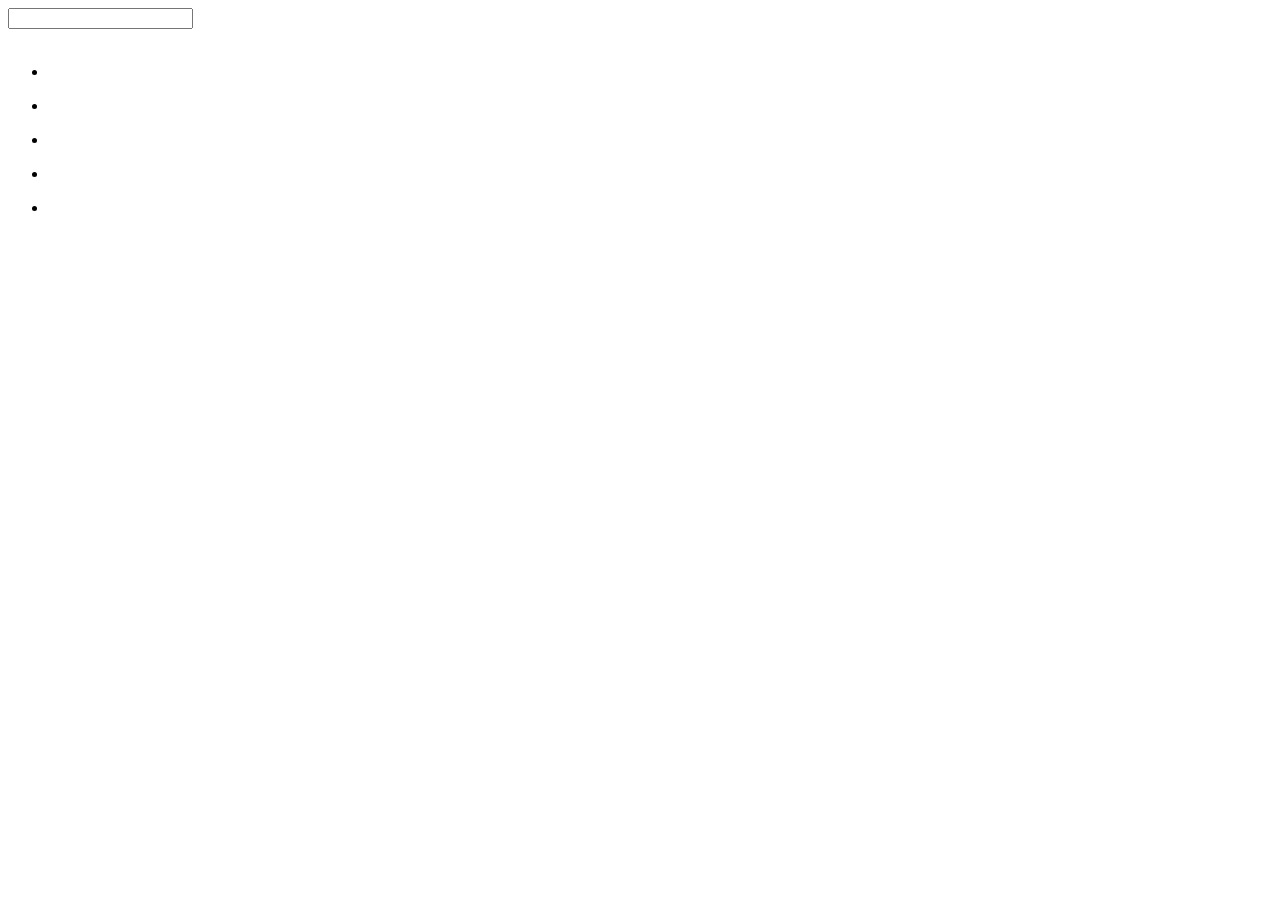
==== index.html @ 574c6a9b "first commit" ====
<!DOCTYPE html>
<html lang="en">
<head>
	<meta charset="UTF-8">
	<title>index</title>
</head>
<body>
	<div class="header">
		<div class="logo"></div>
		<div class="mian_search">
			<div class="search_icon"></div>
			<input type="text">
			<div class="message"></div>
		</div>
	</div>
	<div class="banner">
		<img src="">
	</div>
	<div class="main_nav">
		<ul>
			<li>
				<div class="nav_icon"></div>
				<div class="nav_text"></div>
			</li>
		</ul>
	</div>
	<div class="seckill_nav">
		<div class="yesterday"></div>
		<div class="time_point">
			<div class="time"></div>
			<div class="text"></div>
		</div>
		<div class="tomorrow"></div>
	</div>
	<div class="seckill_goodslist">
	  <div class="seckill_title"></div>
		<ul>
		   <li>
			<div class="goods_img"></div>
			<div class="goods_title"></div>
			<div class="new_price">
				<div class="price_text"></div>
			</div>
			<div class="old_price">
				<div class="price_text"></div>
			</div>
			<div class="only">
				<div class="bg"></div>
				<div class="text"></div>
			</div>
			<div class="buy_now"></div>
		   </li>
		</ul>
	</div>
	<div class="week_popular">
		<div class="title"></div>
		<ul>
			<li>
				<div class="nav_icon"></div>
				<div class="nav_text"></div>
			</li>
		</ul>
		<div class="more"></div>
	</div>
	<div class="kinds">
		<div class="kinds_nav">
			<ul>
				<li></li>
			</ul>
		</div>
		<div class="kinds_goods_list">
			<ul>
				<li>
					<div class="img"><img src="" alt=""></div>
					<div class="goods_title"></div>
					<div class="now_peice"></div>
					<div class="connect"></div>
				</li>
			</ul>
		</div>
	</div>
</body>
</html>
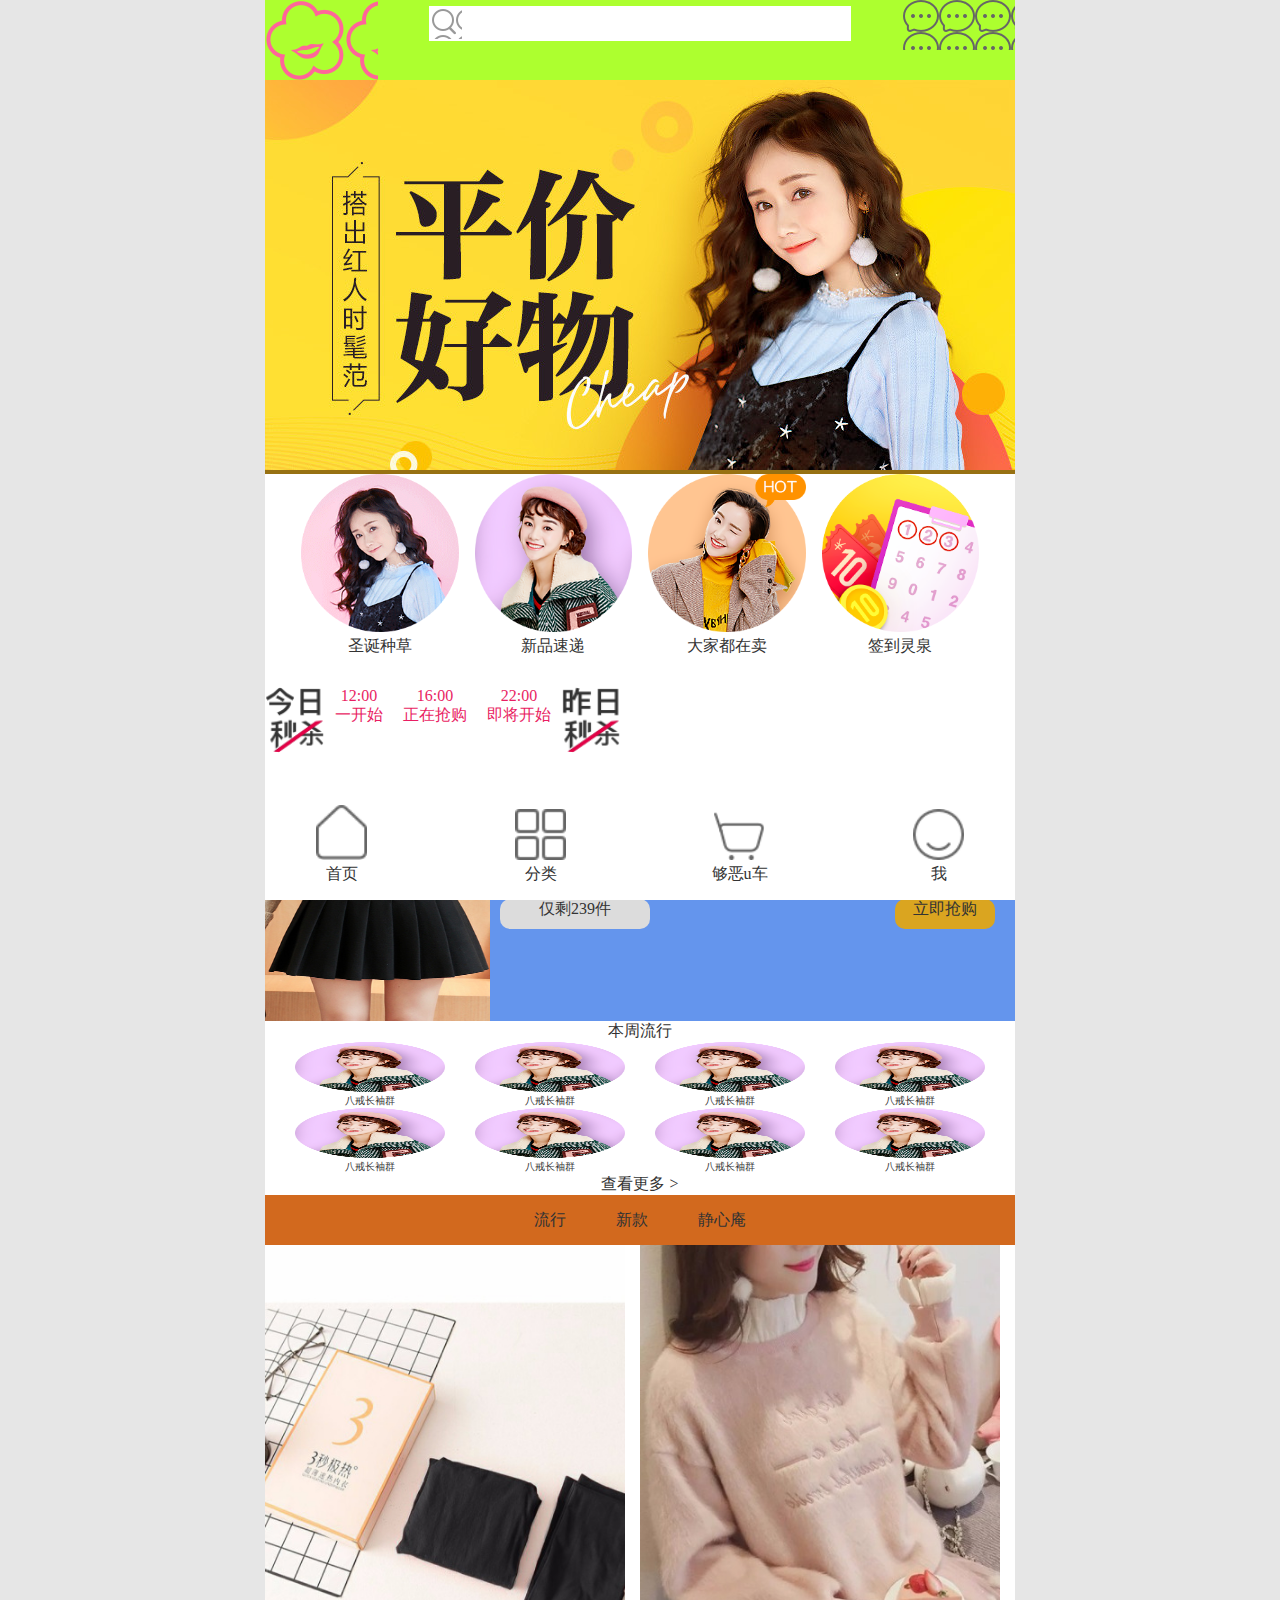
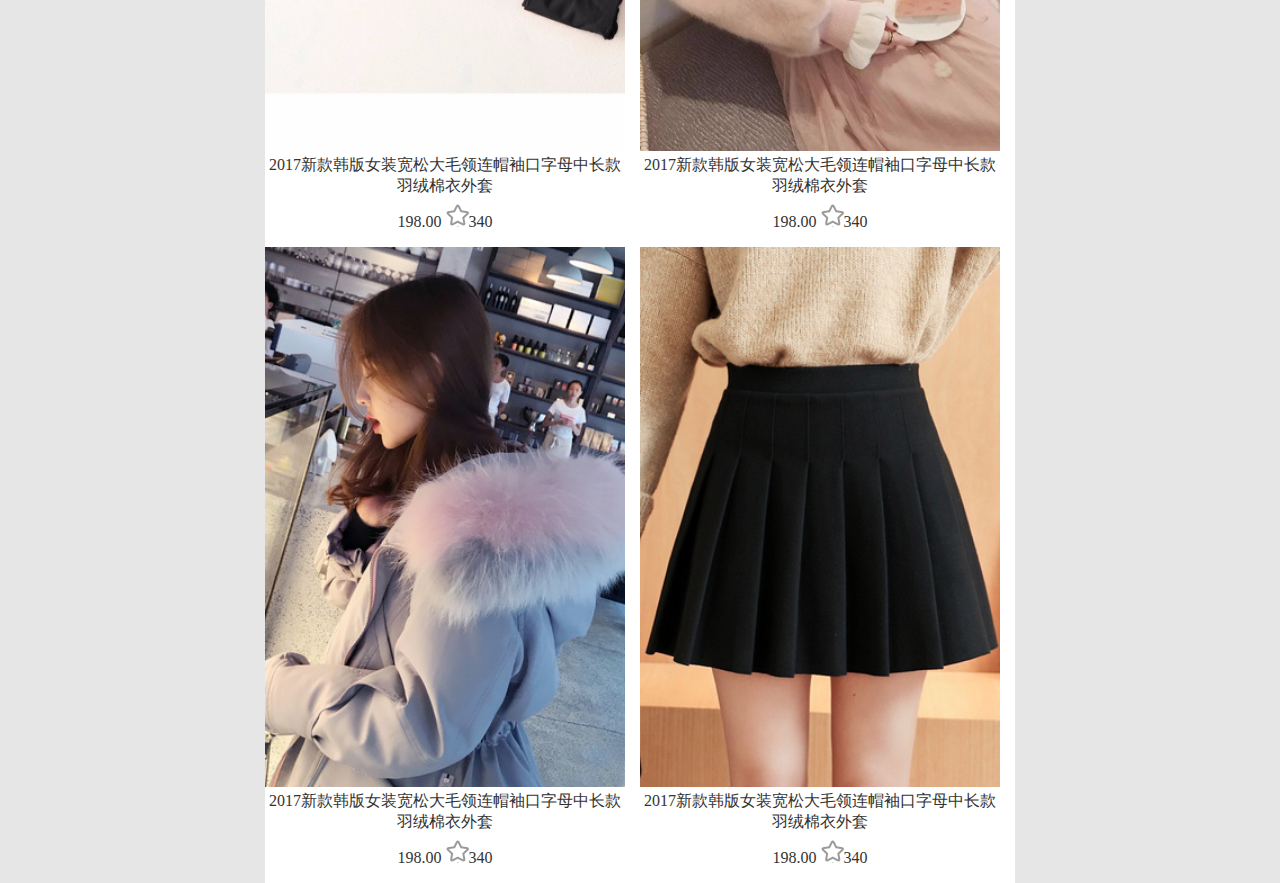
==== commit 508b8641: "add index page" ====
--- a/index.html
+++ b/index.html
@@ -2,79 +2,215 @@
 <html lang="en">
 <head>
 	<meta charset="UTF-8">
+	<meta name="viewport" content="width=device-width,initial-scale=1.0,minimum-scale=1.0,maximum-scale=1.0,user-scalable=no">
+<meta name="apple-mobile-web-app-capable" content="yes" />    
+<meta name="apple-mobile-web-app-status-bar-style" content="black-translucent" />
+<meta name="format-detection" content="telephone=yes"/>
+<meta name="msapplication-tap-highlight" content="no" />
 	<title>index</title>
+	<link rel="stylesheet" type="text/css" href="./css/base.css">
+	<link rel="stylesheet" type="text/css" href="./css/index.css">
 </head>
 <body>
-	<div class="header">
-		<div class="logo"></div>
-		<div class="mian_search">
-			<div class="search_icon"></div>
-			<input type="text">
+	<div class="container">
+		<!-- 头部 -->
+		<div class="header">
+			<div class="main_search">
+				<form>
+				  <div class="search_icon"></div>
+				  <input type="text">
+				</form>
+			</div>
+			<div class="logo"></div>
 			<div class="message"></div>
 		</div>
-	</div>
-	<div class="banner">
-		<img src="">
-	</div>
-	<div class="main_nav">
-		<ul>
-			<li>
-				<div class="nav_icon"></div>
-				<div class="nav_text"></div>
-			</li>
-		</ul>
-	</div>
-	<div class="seckill_nav">
-		<div class="yesterday"></div>
-		<div class="time_point">
-			<div class="time"></div>
-			<div class="text"></div>
-		</div>
-		<div class="tomorrow"></div>
-	</div>
-	<div class="seckill_goodslist">
-	  <div class="seckill_title"></div>
-		<ul>
-		   <li>
-			<div class="goods_img"></div>
-			<div class="goods_title"></div>
-			<div class="new_price">
-				<div class="price_text"></div>
-			</div>
-			<div class="old_price">
-				<div class="price_text"></div>
-			</div>
-			<div class="only">
-				<div class="bg"></div>
-				<div class="text"></div>
-			</div>
-			<div class="buy_now"></div>
-		   </li>
-		</ul>
-	</div>
-	<div class="week_popular">
-		<div class="title"></div>
-		<ul>
-			<li>
-				<div class="nav_icon"></div>
-				<div class="nav_text"></div>
-			</li>
-		</ul>
-		<div class="more"></div>
-	</div>
-	<div class="kinds">
-		<div class="kinds_nav">
-			<ul>
-				<li></li>
-			</ul>
-		</div>
-		<div class="kinds_goods_list">
-			<ul>
-				<li>
-					<div class="img"><img src="" alt=""></div>
-					<div class="goods_title"></div>
-					<div class="now_peice"></div>
-					<div class="connect"></div>
+	    <!--轮播图 -->
+		<div class="banner">
+			<img src="./picture/banner.jpg">
+		</div>
+		<!-- 主导航 -->
+		<div class="main_nav">
+			<ul>
+				<li>
+					<div class="nav_icon">
+						<img src="./images/k1.gif">
+					</div>
+					<div class="nav_text">圣诞种草</div>
+				</li>
+				<li>
+					<div class="nav_icon">
+						<img src="./images/k2.png">
+					</div>
+					<div class="nav_text">新品速递</div>
+				</li>
+				<li>
+					<div class="nav_icon">
+						<img src="./images/k3.png">
+					</div>
+					<div class="nav_text">大家都在卖</div>
+				</li>
+				<li>
+					<div class="nav_icon">
+						<img src="./images/k4.png">
+					</div>
+					<div class="nav_text">签到灵泉</div>
+				</li>
+			</ul>
+		</div>
+		<!-- 秒杀模块 -->
+		<div class="seckill_nav">
+			<div class="today"></div>
+			<div class="time_point">
+				<div class="time">12:00</div>
+				<div class="text">一开始</div>
+			</div>
+			<div class="time_point">
+				<div class="time">16:00</div>
+				<div class="text">正在抢购</div>
+			</div>
+			<div class="time_point">
+				<div class="time">22:00</div>
+				<div class="text">即将开始</div>
+			</div>
+			<div class="tomorrow"></div>
+		</div>
+		<!-- 秒杀商品列表 -->
+		<div class="seckill_goodslist">
+			<div class="seckill_header">
+			  <div class="seckill_title">限时限量 底价疯抢</div>
+			  <div class="seckill_endtime">
+				<div class="endtime_icon"></div>
+				<span>激励结束还有</span>
+				<div class="timer">23:05:03</div>
+			  </div>
+			</div>
+			<ul>
+			   <li>
+			   	 <img class="goods_img" src="./picture/g5.jpg">
+				 <div class="goods_title">超薄保暖内衣3秒热发热美体套装（年终特价，不退 153431</div>
+				 <div class="price">
+				 	<div class="new_price">
+				 	限时价
+					<div class="price_text">￥18.80</div>
+					 </div>
+					<div class="old_price">
+					 	原价
+						<div class="price_text">￥65.00</div>
+					</div>
+				 </div>
+				 <div class="buy_info">
+				 	<div class="only">
+					<div class="bg"></div>
+					<div class="text">仅剩239件</div>
+				 </div>
+				 </div>
+				 <div class="buy_now">立即抢购</div>
+			   </li>
+			</ul>
+		</div>
+		<!-- 本周流行 -->
+		<div class="week_popular">
+			<div class="title">本周流行</div>
+			<ul>
+				<li>
+					<div class="nav_icon"></div>
+					<div class="nav_text">八戒长袖群</div>
+				</li>
+				<li>
+					<div class="nav_icon"></div>
+					<div class="nav_text">八戒长袖群</div>
+				</li>
+				<li>
+					<div class="nav_icon"></div>
+					<div class="nav_text">八戒长袖群</div>
+				</li>
+				<li>
+					<div class="nav_icon"></div>
+					<div class="nav_text">八戒长袖群</div>
+				</li>
+				<li>
+					<div class="nav_icon"></div>
+					<div class="nav_text">八戒长袖群</div>
+				</li>
+				<li>
+					<div class="nav_icon"></div>
+					<div class="nav_text">八戒长袖群</div>
+				</li>
+				<li>
+					<div class="nav_icon"></div>
+					<div class="nav_text">八戒长袖群</div>
+				</li>
+				<li>
+					<div class="nav_icon"></div>
+					<div class="nav_text">八戒长袖群</div>
+				</li>
+			</ul>
+			<div class="more"><span>查看更多 ></span></div>
+		</div>
+		<!-- 推荐 -->
+		<div class="recommend">
+			<div class="recommend_nav">
+				<ul>
+					<li>流行</li>
+					<li>新款</li>
+					<li>静心庵</li>
+				</ul>
+			</div>
+			<div class="recommend_goods_list">
+				<ul>
+					<li>
+						<div class="img"><img src="./picture/g1.jpg" alt=""></div>
+						<div class="goods_title"> 2017新款韩版女装宽松大毛领连帽袖口字母中长款羽绒棉衣外套 </div>
+						<div class="info">
+							<div class="now_price">198.00</div>
+							<div class="connect"><span></span>340</div>
+						</div>
+					</li>
+					<li>
+						<div class="img"><img src="./picture/g2.jpg" alt=""></div>
+						<div class="goods_title"> 2017新款韩版女装宽松大毛领连帽袖口字母中长款羽绒棉衣外套 </div>
+						<div class="info">
+							<div class="now_price">198.00</div>
+							<div class="connect"><span></span>340</div>
+						</div>
+					</li>
+					<li>
+						<div class="img"><img src="./picture/g6.jpg" alt=""></div>
+						<div class="goods_title"> 2017新款韩版女装宽松大毛领连帽袖口字母中长款羽绒棉衣外套 </div>
+						<div class="info">
+							<div class="now_price">198.00</div>
+							<div class="connect"><span></span>340</div>
+						</div>
+					</li>
+					<li>
+						<div class="img"><img src="./picture/g5.jpg" alt=""></div>
+						<div class="goods_title"> 2017新款韩版女装宽松大毛领连帽袖口字母中长款羽绒棉衣外套 </div>
+						<div class="info">
+							<div class="now_price">198.00</div>
+							<div class="connect"><span></span>340</div>
+						</div>
+					</li>
+				</ul>
+			</div>
+		</div>
+		<!-- 页脚 -->
+		<div class="footer">
+			<ul>
+				<li>
+					<div class="img"><img src="./images/home.png" alt=""></div>
+					<span class="text">首页</span>
+				</li>
+				<li>
+					<div class="img"><img src="./images/class.png" alt=""></div>
+					<span class="text">分类</span>
+				</li>
+				<li>
+					<div class="img"><img src="./images/cart.png" alt=""></div>
+					<span class="text">够恶u车</span>
+				</li>
+				<li>
+					<div class="img"><img src="./images/my.png" alt=""></div>
+					<span class="text">我</span>
 				</li>
 			</ul>
 		</div>
--- a/css/base.css
+++ b/css/base.css
@@ -0,0 +1,145 @@
+/*重置样式*/
+html{
+	font-size:62.5%; 
+}
+*,::before,::after{
+	margin: 0;
+	padding: 0;
+}
+body{
+	width: 100%;
+	max-width: 750px;
+	margin: 0 auto;
+	background: #e6e6e6;
+	color: #333;
+	font-size:1.6rem;
+}
+a{
+	color: #333;
+	text-decoration: none;
+}
+ul,ol{
+	list-style: none;
+}
+input,textarea{
+	outline: none;
+	border:none;
+	resize: none;
+}
+
+
+/*公用样式*/
+
+.fl{
+	float: left;
+}
+.fr{
+	float: right;
+}
+.clearfix{
+	clear: both;
+}
+.ml{
+	margin-left:10px;
+}
+.mr{
+   margin-right: 10px;
+}
+.pl{
+	padding-left: 20px;
+}
+.pr{
+	padding-right: 20px;
+}
+.bl{
+	border-left: solid red 1px;
+}
+.br{
+	border-right: solid red 1px; 
+}
+.hide{
+	display: none;
+}
+
+
+/*主体  头部*/
+.container{
+    width: 100%;
+    max-width: 750px;
+    min-width: 320px;
+    margin: 0 auto;
+    background: #fff;
+}
+.main_search{
+    width:  100%;
+    height: 80px;
+    background:  greenyellow;
+    float: left;
+}
+.header .logo{
+    width: 15%;
+    height: 80px;
+    background:  goldenrod;
+    float:  left;
+    margin-left: -100%;
+    background: url("../images/logo.png");
+}
+.header .main_search{}
+.header .main_search .search_icon{
+    width:  30px;
+    height:  30px;
+    background: #5457d7;
+    position:  absolute;
+    left: 18%;
+    top: 9px;
+    background: url("../images/search.png");
+}
+.header form{
+    margin: 0 50px 0 50px;
+    text-align:  center;
+    line-height: 45px;
+    position:  relative;
+}
+.header input{
+    width: 65%;
+    height:  35px;
+    line-height:  35px;
+}
+.header .message{
+    width: 15%;
+    height:  50px;
+    background:  indianred;
+    float: left;
+    margin-left: -15%;
+    background: url("../images/message.png");
+}
+/*页脚*/
+.footer{
+    width:  100%;
+    max-width:  750px;
+    min-width: 320px;
+    background: #ffffff;
+    position:  fixed;
+    bottom:  0px;
+}
+.footer ul{
+	text-align: center;
+	margin-top: 15px;
+	margin-bottom: 15px;
+}
+.footer ul li{
+    width: 15%;
+    display:  inline-block;
+    text-align:  center;
+}
+.footer ul li + li{
+	margin-left: 11%;
+}
+.footer ul li .img{
+    width: 100%;
+}
+.footer ul li .img img{
+    width: 45%;
+    height:  auto;
+}
+.footer ul li span.text{}--- a/css/index.css
+++ b/css/index.css
@@ -0,0 +1,247 @@
+
+/*轮播图*/
+.banner{
+    width:  100%;
+    background: #977112;
+}
+.banner img{
+    width:  100%;
+    height:  auto;
+}
+/*主导航*/
+.main_nav{
+    width:  100%;
+    min-width: 320px;
+    height: auto;
+    text-align:  center;
+}
+.main_nav ul{
+
+width: 100%;
+
+display:  inline-block;
+}
+.main_nav ul li{
+    display:  inline-block;
+    width: 21%;
+    height: auto;
+}
+.main_nav ul li +li{
+    margin-left: 12px;
+}
+.main_nav ul li .nav_icon{
+    width: 100%;
+    border-radius: 111px;
+}
+.main_nav ul li .nav_icon img{
+    width: 100%;
+    height: auto;
+}
+.main_nav ul li .nav_text{display: block;text-align:  center;}
+/*秒杀模块*/
+.seckill_nav{
+    width:  100%;
+    height:  66px;
+    margin-top: 30px;
+}
+.seckill_nav .today{
+    padding-bottom  height: 0;
+    width: 8%;
+    height:  0px;
+    padding-bottom: 9%;
+    background:  honeydew;
+    float:  left;
+    background: url("../images/today.png");
+    background-size: 100% 100%;
+}
+.seckill_nav .time_point{
+    height:  50px;
+    color: #E91E63;
+    float:  left;
+    margin-left:  10px;
+    margin-right: 10px;
+    text-align:  center;
+}
+.seckill_nav .time{}
+.seckill_nav .text{}
+.seckill_nav .tomorrow{
+    width: 8%;
+    height:  0px;
+    padding-bottom: 9%;
+    background: saddlebrown;
+    float: left;
+    background: url("../images/yesterday.png");
+    background-size: 100% 100%;
+}
+/*秒杀商品列表*/
+.seckill_goodslist{
+    margin-top: 38px;
+    background:  cornflowerblue;
+}
+.seckill_header{
+    width: 100%;
+    height:  30px;
+    background: bisque;
+    float:  left;
+}
+.seckill_header .seckill_title{}
+.seckill_header .seckill_endtime{
+    background:  chartreuse;
+    border-radius: 10px;
+    float:  right;
+    margin-top: -15px;
+    margin-right: 20px;
+}
+.seckill_endtime .endtime_icon{
+    width:  20px;
+    height:  20px;
+    background:  darkcyan;
+    float:  left;
+    margin-left: 5px;
+}
+.seckill_endtime span{}
+.seckill_endtime .timer{
+    float:  right;
+}
+.seckill_goodslist ul li{
+    width:  100%;
+    overflow:  hidden;
+}
+.seckill_goodslist .goods_img{
+    width: 30%;
+    height: 200px;
+    float:  left;
+    margin-right: 10px;
+}
+.seckill_goodslist .goods_title{
+    font-size: 20px;
+    margin-bottom: 15px;
+}
+..seckill_goodslist .price{}
+..seckill_goodslist .buyinfo{}
+.seckill_goodslist .new_price{
+    display:  inline-block;
+    margin-bottom: 15px;
+    margin-right: 5px;
+    position:  relative;
+}
+.seckill_goodslist .new_price .price_text{
+    display:  inline-block;
+}
+.seckill_goodslist .old_price{
+    display:  inline-block;
+    margin-bottom: 15px;
+    position:  relative;
+}
+.seckill_goodslist .old_price .price_text{
+    display:  inline-block;
+}
+.seckill_goodslist .only{
+    display: inline-block;
+    width: 35%;
+    max-width: 150px;
+    text-align:  center;
+    height:  30px;
+    float:  left;
+    border-radius:  10px;
+    background:  gainsboro;
+}
+.seckill_goodslist .only .bg{}
+.seckill_goodslist .only .text{}
+.seckill_goodslist .buy_now{
+    display:  inline-block;
+    width: 25%;
+    max-width: 100px;
+    height:  30px;
+    border-radius: 10px;
+    background:  goldenrod;
+    float:  right;
+    text-align:  center;
+    margin-right: 20px;
+}
+
+/*本周流行*/
+.week_popular{
+    text-align:  center;
+}
+.week_popular .title{
+    display: block;
+}
+.week_popular ul{
+    width: 100%;
+    overflow: hidden;
+}
+.week_popular ul li{
+    float:  left;
+    width: 20%;
+    text-align:  center;
+    margin-left: 4%;
+    font-size: 10px;
+}
+.week_popular ul li.left{
+    margin-left: 0px;
+}
+.week_popular ul li .nav_icon{
+    display:  inline-block;
+    width:  100%;
+    height: 50px;
+    background: url("../images/k2.png");
+    background-size: 100% 100%;
+}
+.week_popular ul li .nav_text{}
+.week_popular .more{}
+.week_popular .more span{}
+/*推荐*/
+.recommend{}
+.recommend .recommend_nav{
+    width:  100%;
+    height:  50px;
+    background:  chocolate;
+    text-align:  center;
+}
+.recommend .recommend_nav ul{
+    display: inline-block;
+}
+.recommend .recommend_nav ul li{
+    display: block;
+    line-height: 50px;
+    float:  left;
+}
+.recommend .recommend_nav ul li + li {
+    margin-left: 50px;
+}
+.recommend .recommend_goods_list{
+    overflow:  hidden;
+}
+.recommend .recommend_goods_list ul li{
+    width:  48%;
+    float:  left;
+    margin-right: 2%;
+    text-align:  center;
+}
+.recommend .recommend_goods_list ul li .img{
+    width:  100%;
+}
+.recommend .recommend_goods_list ul li .img img{
+    width:  100%;
+    height:  auto;
+}
+.recommend .recommend_goods_list ul li .goods_title{}
+.recommend .recommend_goods_list ul li .info{
+    display:  inline-block;
+    height: 50px;
+    line-height: 50px;
+    margin: 0 auto;
+}
+.recommend .recommend_goods_list .info .now_price{
+    display:  inline-block;
+}
+.recommend .recommend_goods_list .info .connect{
+    display:  inline-block;
+}
+.recommend .recommend_goods_list .info .connect span{
+    display: inline-block;
+    width: 23px;
+    height: 23px;
+    background: url("../images/collect.png");
+}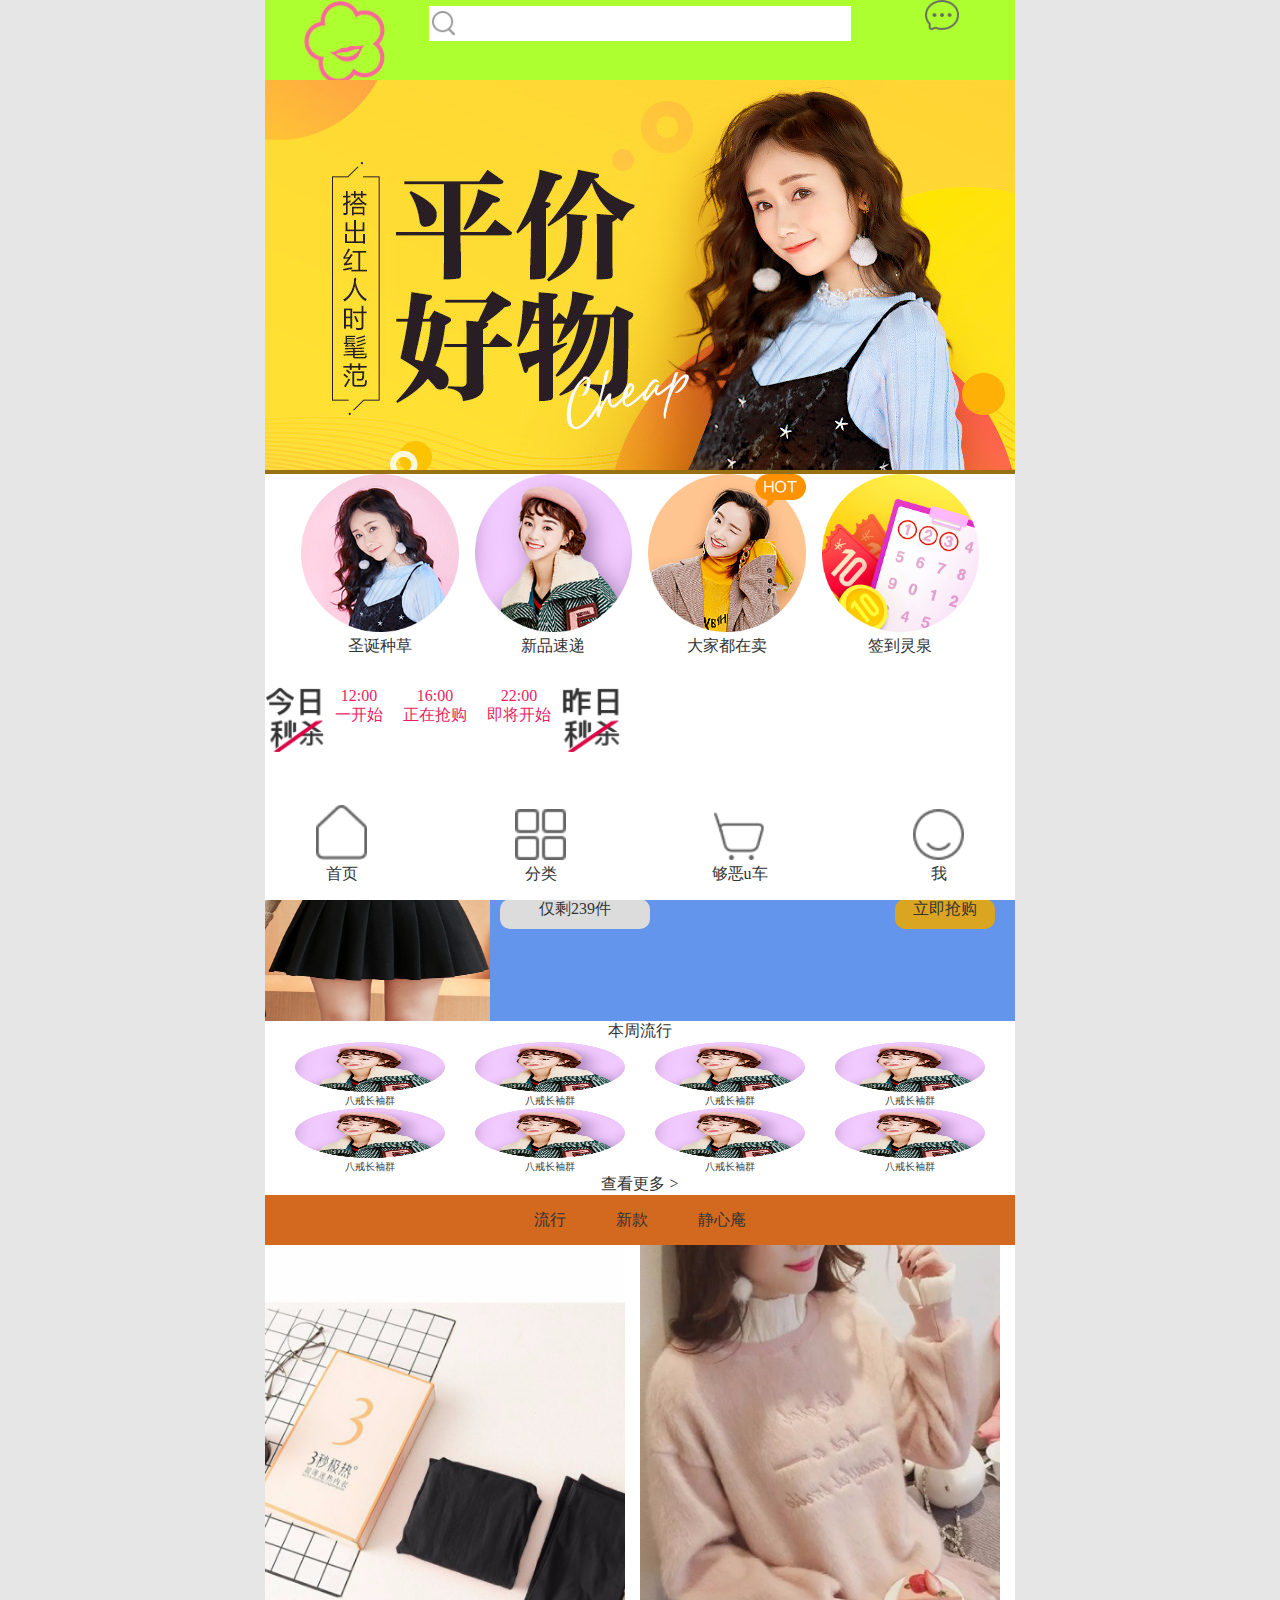
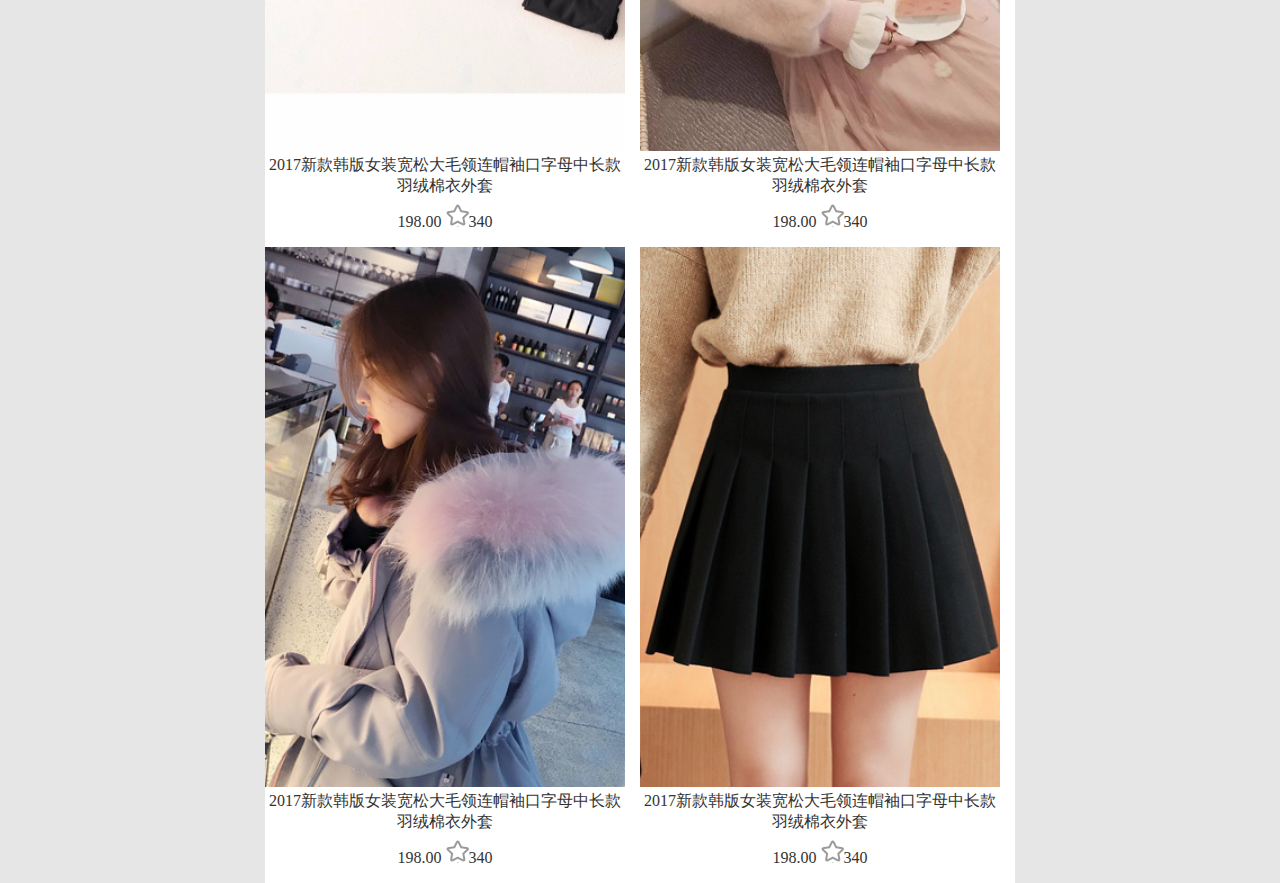
==== commit 362f33af: "add class page" ====
--- a/index.html
+++ b/index.html
@@ -3,10 +3,10 @@
 <head>
 	<meta charset="UTF-8">
 	<meta name="viewport" content="width=device-width,initial-scale=1.0,minimum-scale=1.0,maximum-scale=1.0,user-scalable=no">
-<meta name="apple-mobile-web-app-capable" content="yes" />    
-<meta name="apple-mobile-web-app-status-bar-style" content="black-translucent" />
-<meta name="format-detection" content="telephone=yes"/>
-<meta name="msapplication-tap-highlight" content="no" />
+    <meta name="apple-mobile-web-app-capable" content="yes" />    
+    <meta name="apple-mobile-web-app-status-bar-style" content="black-translucent" />
+    <meta name="format-detection" content="telephone=yes"/>
+    <meta name="msapplication-tap-highlight" content="no" />
 	<title>index</title>
 	<link rel="stylesheet" type="text/css" href="./css/base.css">
 	<link rel="stylesheet" type="text/css" href="./css/index.css">
--- a/css/base.css
+++ b/css/base.css
@@ -1,64 +1,62 @@
 /*重置样式*/
 html{
-	font-size:62.5%; 
+    font-size:62.5%; 
 }
 *,::before,::after{
-	margin: 0;
-	padding: 0;
+    margin: 0;
+    padding: 0;
 }
 body{
-	width: 100%;
-	max-width: 750px;
-	margin: 0 auto;
-	background: #e6e6e6;
-	color: #333;
-	font-size:1.6rem;
+    background: #e6e6e6;
+    color: #333;
+    font-size:1.6rem;
 }
 a{
-	color: #333;
-	text-decoration: none;
+    color: #333;
+    text-decoration: none;
 }
+
 ul,ol{
-	list-style: none;
+    list-style: none;
 }
 input,textarea{
-	outline: none;
-	border:none;
-	resize: none;
+    outline: none;
+    border:none;
+    resize: none;
 }
 
 
 /*公用样式*/
 
 .fl{
-	float: left;
+    float: left;
 }
 .fr{
-	float: right;
+    float: right;
 }
 .clearfix{
-	clear: both;
+    clear: both;
 }
 .ml{
-	margin-left:10px;
+    margin-left:10px;
 }
 .mr{
    margin-right: 10px;
 }
 .pl{
-	padding-left: 20px;
+    padding-left: 20px;
 }
 .pr{
-	padding-right: 20px;
+    padding-right: 20px;
 }
 .bl{
-	border-left: solid red 1px;
+    border-left: solid red 1px;
 }
 .br{
-	border-right: solid red 1px; 
+    border-right: solid red 1px; 
 }
 .hide{
-	display: none;
+    display: none;
 }
 
 
@@ -78,21 +76,25 @@
 }
 .header .logo{
     width: 15%;
-    height: 80px;
-    background:  goldenrod;
+    height:  0px;
+    padding-top: 11%;
     float:  left;
-    margin-left: -100%;
-    background: url("../images/logo.png");
+    margin-left: -95%;
+    background: url("../images/logo.png") no-repeat;
+    background-size:  contain;
 }
 .header .main_search{}
 .header .main_search .search_icon{
-    width:  30px;
-    height:  30px;
+    width: 6%;
+    max-width: 23px;
+    height: 0;
+    padding-top: 6%;
     background: #5457d7;
     position:  absolute;
     left: 18%;
-    top: 9px;
-    background: url("../images/search.png");
+    top: 11px;
+    background: url("../images/search.png") no-repeat;
+    background-size:  contain;
 }
 .header form{
     margin: 0 50px 0 50px;
@@ -103,29 +105,32 @@
 .header input{
     width: 65%;
     height:  35px;
-    line-height:  35px;
+    line-height:  35px; 
 }
 .header .message{
-    width: 15%;
-    height:  50px;
+    width: 6%;
+    height: 0px;
+    padding-top: 4%;
     background:  indianred;
     float: left;
-    margin-left: -15%;
-    background: url("../images/message.png");
+    margin-left: -12%;
+    background: url("../images/message.png") no-repeat;
+    background-size:  contain;
 }
 /*页脚*/
 .footer{
     width:  100%;
-    max-width:  750px;
+    max-width: 750px;
     min-width: 320px;
     background: #ffffff;
     position:  fixed;
     bottom:  0px;
 }
 .footer ul{
-	text-align: center;
-	margin-top: 15px;
-	margin-bottom: 15px;
+    width:  100%;
+    text-align: center;
+    margin-top: 15px;
+    margin-bottom: 15px;
 }
 .footer ul li{
     width: 15%;
@@ -133,7 +138,7 @@
     text-align:  center;
 }
 .footer ul li + li{
-	margin-left: 11%;
+    margin-left: 11%;
 }
 .footer ul li .img{
     width: 100%;
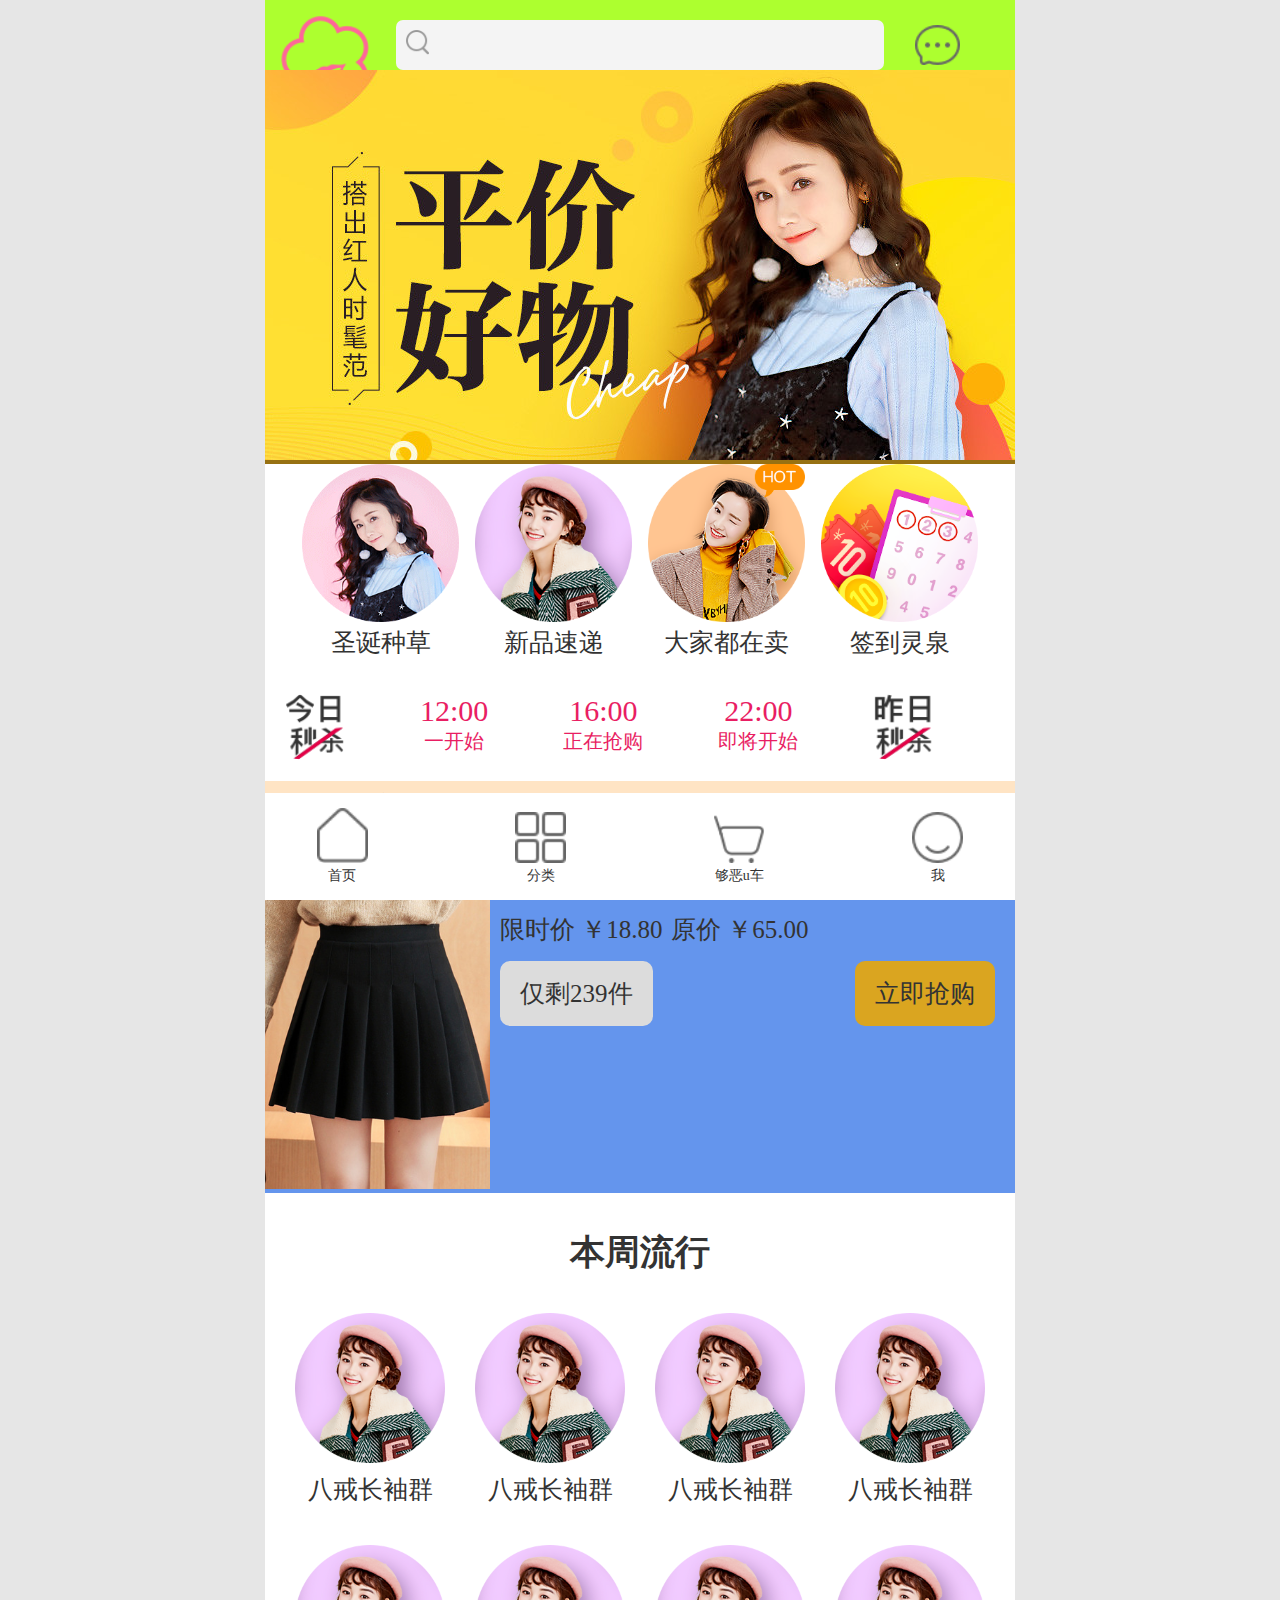
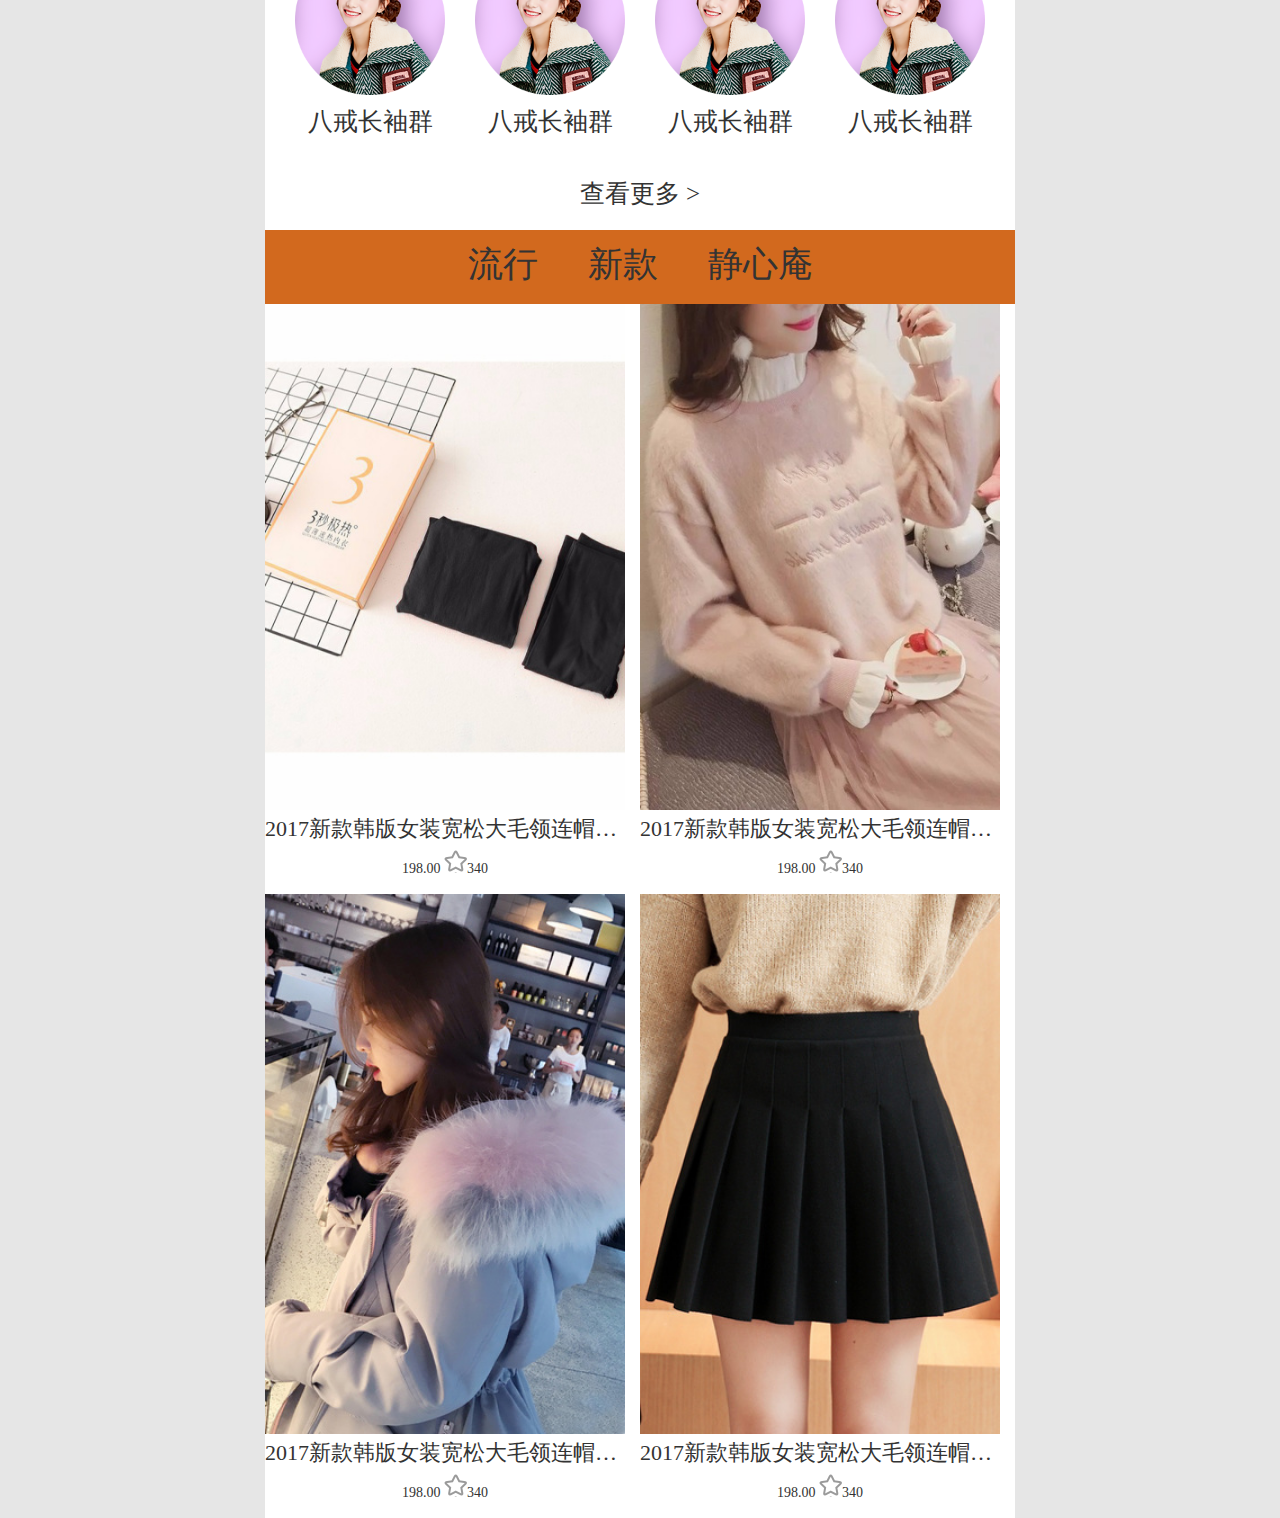
==== commit 7fc6a433: "adjustment style" ====
--- a/index.html
+++ b/index.html
@@ -10,6 +10,7 @@
 	<title>index</title>
 	<link rel="stylesheet" type="text/css" href="./css/base.css">
 	<link rel="stylesheet" type="text/css" href="./css/index.css">
+	<script type="text/javascript" src="./js/rem.js" fu-psd="750" fu-min="50" fu-max="100"></script>
 </head>
 <body>
 	<div class="container">
@@ -58,22 +59,22 @@
 			</ul>
 		</div>
 		<!-- 秒杀模块 -->
-		<div class="seckill_nav">
-			<div class="today"></div>
-			<div class="time_point">
+		<ul class="seckill_nav">
+			<li class="today"></li>
+			<li class="time_point">
 				<div class="time">12:00</div>
 				<div class="text">一开始</div>
-			</div>
-			<div class="time_point">
+			</li>
+			<li class="time_point">
 				<div class="time">16:00</div>
 				<div class="text">正在抢购</div>
-			</div>
-			<div class="time_point">
+			</li>
+			<li class="time_point">
 				<div class="time">22:00</div>
 				<div class="text">即将开始</div>
-			</div>
-			<div class="tomorrow"></div>
-		</div>
+			</li>
+			<li class="tomorrow"></li>
+		</ul>
 		<!-- 秒杀商品列表 -->
 		<div class="seckill_goodslist">
 			<div class="seckill_header">
@@ -86,7 +87,9 @@
 			</div>
 			<ul>
 			   <li>
-			   	 <img class="goods_img" src="./picture/g5.jpg">
+			   	<div class="goods_img">
+			   	  <img src="./picture/g5.jpg">
+			   	</div>
 				 <div class="goods_title">超薄保暖内衣3秒热发热美体套装（年终特价，不退 153431</div>
 				 <div class="price">
 				 	<div class="new_price">
--- a/css/base.css
+++ b/css/base.css
@@ -1,6 +1,5 @@
 /*重置样式*/
-html{
-    font-size:62.5%; 
+html,body{
 }
 *,::before,::after{
     margin: 0;
@@ -9,7 +8,6 @@
 body{
     background: #e6e6e6;
     color: #333;
-    font-size:1.6rem;
 }
 a{
     color: #333;
@@ -67,19 +65,23 @@
     min-width: 320px;
     margin: 0 auto;
     background: #fff;
+    font-size:  0.14rem;
+    position:  relative;
 }
 .main_search{
     width:  100%;
-    height: 80px;
+    /* height: 80px; */
+    /* padding: .2rem 0px; */
     background:  greenyellow;
     float: left;
 }
 .header .logo{
-    width: 15%;
+    width: 20%;
     height:  0px;
-    padding-top: 11%;
+    padding-top: 12%;
     float:  left;
-    margin-left: -95%;
+    margin-left: -98%;
+    margin-top: 0.15rem;
     background: url("../images/logo.png") no-repeat;
     background-size:  contain;
 }
@@ -88,32 +90,36 @@
     width: 6%;
     max-width: 23px;
     height: 0;
-    padding-top: 6%;
+    padding-top: 7%;
     background: #5457d7;
     position:  absolute;
-    left: 18%;
-    top: 11px;
+    left: 14%;
+    top: .3rem;
     background: url("../images/search.png") no-repeat;
     background-size:  contain;
 }
 .header form{
     margin: 0 50px 0 50px;
     text-align:  center;
-    line-height: 45px;
+    /* line-height: 45px; */
+    padding-top: .2rem;
     position:  relative;
 }
 .header input{
-    width: 65%;
-    height:  35px;
-    line-height:  35px; 
+    width: 75%;
+    height: .5rem;
+    line-height: .5rem;
+    background: #F4F4F4;
+    border-radius: 0.07rem;
 }
 .header .message{
     width: 6%;
     height: 0px;
-    padding-top: 4%;
+    padding-top: 6%;
     background:  indianred;
     float: left;
-    margin-left: -12%;
+    margin-left: -1rem;
+    margin-top: .25rem;
     background: url("../images/message.png") no-repeat;
     background-size:  contain;
 }
--- a/css/index.css
+++ b/css/index.css
@@ -1,5 +1,5 @@
 
-/*轮播图*/
+/*è½®æ’­å›¾*/
 .banner{
     width:  100%;
     background: #977112;
@@ -8,7 +8,7 @@
     width:  100%;
     height:  auto;
 }
-/*主导航*/
+/*ä¸»å¯¼èˆª*/
 .main_nav{
     width:  100%;
     min-width: 320px;
@@ -37,12 +37,17 @@
     width: 100%;
     height: auto;
 }
-.main_nav ul li .nav_text{display: block;text-align:  center;}
-/*秒杀模块*/
+.main_nav ul li .nav_text{display: block;text-align:  center;font-size:  .25rem;}
+/*ç§’æ€æ¨¡å—*/
 .seckill_nav{
     width:  100%;
-    height:  66px;
-    margin-top: 30px;
+    overflow:  hidden;
+    /* height:  66px; */
+    margin-top: 15px;
+    padding:  .2rem;
+}
+.seckill_nav li +li{
+    margin-left: 10%;
 }
 .seckill_nav .today{
     padding-bottom  height: 0;
@@ -58,12 +63,13 @@
     height:  50px;
     color: #E91E63;
     float:  left;
-    margin-left:  10px;
-    margin-right: 10px;
-    text-align:  center;
+    text-align:  center;
+    font-size: .3rem;
 }
 .seckill_nav .time{}
-.seckill_nav .text{}
+.seckill_nav .text{
+    font-size: .2rem;
+}
 .seckill_nav .tomorrow{
     width: 8%;
     height:  0px;
@@ -73,24 +79,31 @@
     background: url("../images/yesterday.png");
     background-size: 100% 100%;
 }
-/*秒杀商品列表*/
+/*ç§’æ€å•†å“åˆ—è¡¨*/
 .seckill_goodslist{
-    margin-top: 38px;
+    /* margin-top: 38px; */
     background:  cornflowerblue;
 }
 .seckill_header{
     width: 100%;
-    height:  30px;
+    /* height:  30px; */
     background: bisque;
     float:  left;
 }
-.seckill_header .seckill_title{}
+.seckill_header .seckill_title{
+    font-size: .25rem;
+    line-height:  0.5rem;
+}
 .seckill_header .seckill_endtime{
     background:  chartreuse;
     border-radius: 10px;
     float:  right;
-    margin-top: -15px;
+    margin-top: -20px;
     margin-right: 20px;
+    font-size:  .2rem;
+    line-height: 0.4rem;
+    padding-left: .2rem;
+    padding-right: .2rem;
 }
 .seckill_endtime .endtime_icon{
     width:  20px;
@@ -109,13 +122,23 @@
 }
 .seckill_goodslist .goods_img{
     width: 30%;
-    height: 200px;
+    /*height: 0;*/
+    /*padding-top: 30%;*/
     float:  left;
     margin-right: 10px;
+   /* background: url(../picture/g2.jpg);
+    background-size: 100% 100%;*/
+}
+.seckill_goodslist .goods_img img{
+    width: 100%;
+    height: auto;
 }
 .seckill_goodslist .goods_title{
-    font-size: 20px;
+    font-size: .35rem;
     margin-bottom: 15px;
+    overflow: hidden;
+    text-overflow: ellipsis;
+    white-space: nowrap;
 }
 ..seckill_goodslist .price{}
 ..seckill_goodslist .buyinfo{}
@@ -124,6 +147,7 @@
     margin-bottom: 15px;
     margin-right: 5px;
     position:  relative;
+    font-size: .25rem;
 }
 .seckill_goodslist .new_price .price_text{
     display:  inline-block;
@@ -132,40 +156,51 @@
     display:  inline-block;
     margin-bottom: 15px;
     position:  relative;
+    font-size:  .25rem;
 }
 .seckill_goodslist .old_price .price_text{
     display:  inline-block;
 }
 .seckill_goodslist .only{
     display: inline-block;
-    width: 35%;
-    max-width: 150px;
-    text-align:  center;
-    height:  30px;
+    /* width: 35%; */
+    /* max-width: 150px; */
+    text-align:  center;
     float:  left;
     border-radius:  10px;
     background:  gainsboro;
+    font-size: .25rem;
+    line-height: .25rem;
+    padding: .2rem;
 }
 .seckill_goodslist .only .bg{}
-.seckill_goodslist .only .text{}
+.seckill_goodslist .only .text{
+    font-size:  .25rem;
+}
 .seckill_goodslist .buy_now{
     display:  inline-block;
-    width: 25%;
-    max-width: 100px;
-    height:  30px;
+    /* width: 25%; */
+    /* max-width: 100px; */
+    /* height:  30px; */
     border-radius: 10px;
     background:  goldenrod;
     float:  right;
     text-align:  center;
     margin-right: 20px;
-}
-
-/*本周流行*/
+    font-size: .25rem;
+    line-height: .25rem;
+    padding: .2rem;
+}
+
+/*æœ¬å‘¨æµè¡Œ*/
 .week_popular{
     text-align:  center;
 }
 .week_popular .title{
     display: block;
+    font-size:  .35rem;
+    font-weight:  bold;
+    line-height: 1.2rem;
 }
 .week_popular ul{
     width: 100%;
@@ -184,18 +219,27 @@
 .week_popular ul li .nav_icon{
     display:  inline-block;
     width:  100%;
-    height: 50px;
+    height: 0px;
+    padding-top: 100%;
     background: url("../images/k2.png");
     background-size: 100% 100%;
 }
-.week_popular ul li .nav_text{}
-.week_popular .more{}
-.week_popular .more span{}
-/*推荐*/
+.week_popular ul li .nav_text{
+    font-size: .25rem;
+    line-height: .5rem;
+    margin-bottom: .3rem;
+}
+.week_popular .more{
+    font-size: .25rem;
+    margin-bottom: .2rem;
+}
+.week_popular .more span{
+}
+/*æŽ¨è*/
 .recommend{}
 .recommend .recommend_nav{
     width:  100%;
-    height:  50px;
+    /* height:  50px; */
     background:  chocolate;
     text-align:  center;
 }
@@ -204,7 +248,8 @@
 }
 .recommend .recommend_nav ul li{
     display: block;
-    line-height: 50px;
+    font-size: .35rem;
+    line-height: .7rem;
     float:  left;
 }
 .recommend .recommend_nav ul li + li {
@@ -226,7 +271,12 @@
     width:  100%;
     height:  auto;
 }
-.recommend .recommend_goods_list ul li .goods_title{}
+.recommend .recommend_goods_list ul li .goods_title{
+    font-size: .22rem;
+    overflow: hidden;
+    text-overflow:ellipsis;
+    white-space: nowrap;
+}
 .recommend .recommend_goods_list ul li .info{
     display:  inline-block;
     height: 50px;
